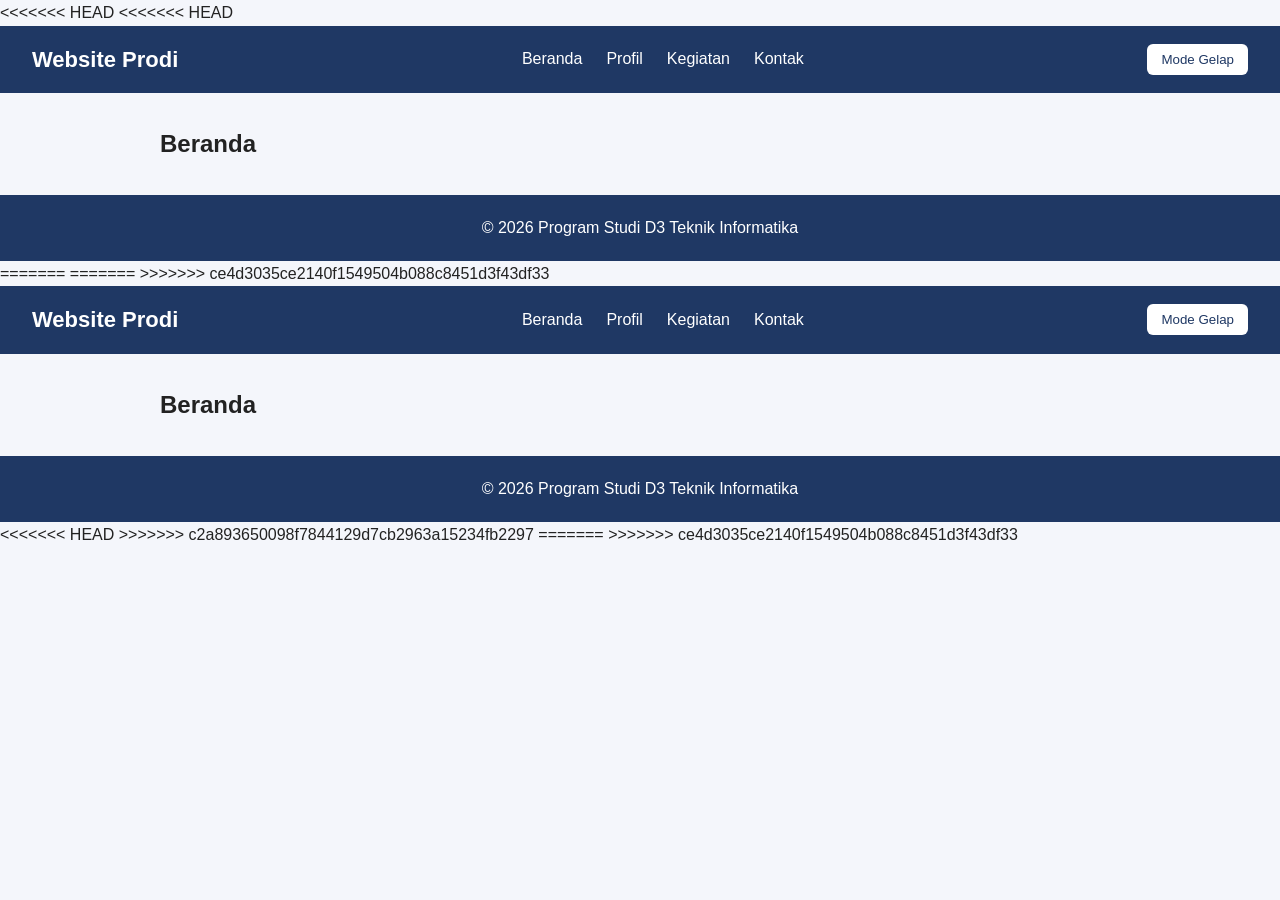
==== index.html @ 110826a3 "Menambahkan halaman profil dan kegiatan" ====
<<<<<<< HEAD
<<<<<<< HEAD
<!doctype html> 
<html lang="id"> 
<head> 
  <meta charset="UTF-8" /> 
  <meta name="viewport" content="width=device-width, initial-scale=1.0" /> 
  <title>Beranda | Website Prodi</title> 
  <link rel="stylesheet" href="css/style.css" /> 
</head> 
<body> 
  <!-- Navbar --> 
  <header class="navbar"> 
    <h1 class="logo">Website Prodi</h1> 
    <nav> 
      <ul class="menu"> 
        <li><a href="index.html">Beranda</a></li> 
        <li><a href="profil.html">Profil</a></li> 
        <li><a href="kegiatan.html">Kegiatan</a></li> 
        <li><a href="kontak.html">Kontak</a></li> 
      </ul> 
    </nav> 
    <button id="tombol-tema" type="button">Mode Gelap</button> 
  </header> 
  
  <!-- Konten utama --> 
  <main> 
    <h2>Beranda</h2> 
    <!-- Isi halaman dikerjakan oleh anggota yang bertugas --> 
  </main> 
  
  <!-- Footer --> 
  <footer> 
    <p>&copy; 2026 Program Studi D3 Teknik Informatika</p> 
  </footer> 
  
  <script src="js/script.js"></script> 
</body> 
=======
=======
>>>>>>> ce4d3035ce2140f1549504b088c8451d3f43df33
<!doctype html>
<html lang="id">
<head>
 <meta charset="UTF-8" />
 <meta name="viewport" content="width=device-width, initial-scale=1.0" />
 <title>Beranda | Website Prodi</title>
 <link rel="stylesheet" href="css/style.css" />
</head>
<body>
 <!-- Navbar -->
 <header class="navbar">
 <h1 class="logo">Website Prodi</h1>
 <nav>
 <ul class="menu">
 <li><a href="index.html">Beranda</a></li>
 <li><a href="profil.html">Profil</a></li>
 <li><a href="kegiatan.html">Kegiatan</a></li>
 <li><a href="kontak.html">Kontak</a></li>
 </ul>
 </nav>
 <button id="tombol-tema" type="button">Mode Gelap</button>
 </header>
 <!-- Konten utama -->
 <main>
 <h2>Beranda</h2>
 <!-- Isi halaman dikerjakan oleh anggota yang bertugas -->
 </main>
 <!-- Footer -->
 <footer>
 <p>&copy; 2026 Program Studi D3 Teknik Informatika</p>
 </footer>
 <script src="js/script.js"></script>
</body>
<<<<<<< HEAD
>>>>>>> c2a893650098f7844129d7cb2963a15234fb2297
=======
>>>>>>> ce4d3035ce2140f1549504b088c8451d3f43df33
</html>
---- css/style.css ----
* { margin: 0; padding: 0; box-sizing: border-box; }
body {
 font-family: Arial, sans-serif;
 color: #222;
 background-color: #f4f6fb;
 line-height: 1.6;
}
/* ===== BAGIAN UMUM (Ketua) ===== */
.navbar {
 display: flex;
 justify-content: space-between;
 align-items: center;
 flex-wrap: wrap;
 gap: 12px;
 padding: 16px 32px;
 background-color: #1f3864;
 color: white;
}
.logo { font-size: 22px; }
.menu { display: flex; gap: 24px; list-style: none; }
.menu a { color: white; text-decoration: none; }
.menu a:hover { text-decoration: underline; }
#tombol-tema {
 padding: 8px 14px;
 border: none;
 border-radius: 6px;
 background-color: white;
 color: #1f3864;
 cursor: pointer;
}
main { max-width: 1000px; margin: 0 auto; padding: 32px 20px; }
.grid-card {
 display: grid;
 grid-template-columns: repeat(auto-fit, minmax(240px, 1fr));
 gap: 20px;
}
.card {
 background-color: white;
 border: 1px solid #ccc;
 border-radius: 8px;
 padding: 20px;
}
.card img { width: 100%; border-radius: 6px; margin-bottom: 10px; }
footer {
 padding: 20px 32px;
 text-align: center;
 background-color: #1f3864;
 color: white;
}
/* Mode gelap (dipasang oleh JavaScript) */
body.gelap { background-color: #121826; color: #e8e8e8; }
body.gelap .card { background-color: #1c2538; border-color: #33415c; }
@media (max-width: 600px) {
 .navbar { flex-direction: column; }
 .menu { gap: 14px; }
}
/* ===== BAGIAN MAHASISWA 2 (Beranda) ===== */
/* ===== BAGIAN MAHASISWA 3 (Profil dan Kegiatan) ===== */
/* Bagian Profil & Kegiatan */
main h3 {
  margin-top: 16px;
  color: #1f3864;
}
main ul {
  margin-left: 20px;
  margin-bottom: 16px;
}
/* ===== BAGIAN MAHASISWA 4 (Kontak) ===== */
---- css/style.css ----
* { margin: 0; padding: 0; box-sizing: border-box; }
body {
 font-family: Arial, sans-serif;
 color: #222;
 background-color: #f4f6fb;
 line-height: 1.6;
}
/* ===== BAGIAN UMUM (Ketua) ===== */
.navbar {
 display: flex;
 justify-content: space-between;
 align-items: center;
 flex-wrap: wrap;
 gap: 12px;
 padding: 16px 32px;
 background-color: #1f3864;
 color: white;
}
.logo { font-size: 22px; }
.menu { display: flex; gap: 24px; list-style: none; }
.menu a { color: white; text-decoration: none; }
.menu a:hover { text-decoration: underline; }
#tombol-tema {
 padding: 8px 14px;
 border: none;
 border-radius: 6px;
 background-color: white;
 color: #1f3864;
 cursor: pointer;
}
main { max-width: 1000px; margin: 0 auto; padding: 32px 20px; }
.grid-card {
 display: grid;
 grid-template-columns: repeat(auto-fit, minmax(240px, 1fr));
 gap: 20px;
}
.card {
 background-color: white;
 border: 1px solid #ccc;
 border-radius: 8px;
 padding: 20px;
}
.card img { width: 100%; border-radius: 6px; margin-bottom: 10px; }
footer {
 padding: 20px 32px;
 text-align: center;
 background-color: #1f3864;
 color: white;
}
/* Mode gelap (dipasang oleh JavaScript) */
body.gelap { background-color: #121826; color: #e8e8e8; }
body.gelap .card { background-color: #1c2538; border-color: #33415c; }
@media (max-width: 600px) {
 .navbar { flex-direction: column; }
 .menu { gap: 14px; }
}
/* ===== BAGIAN MAHASISWA 2 (Beranda) ===== */
/* ===== BAGIAN MAHASISWA 3 (Profil dan Kegiatan) ===== */
/* Bagian Profil & Kegiatan */
main h3 {
  margin-top: 16px;
  color: #1f3864;
}
main ul {
  margin-left: 20px;
  margin-bottom: 16px;
}
/* ===== BAGIAN MAHASISWA 4 (Kontak) ===== */
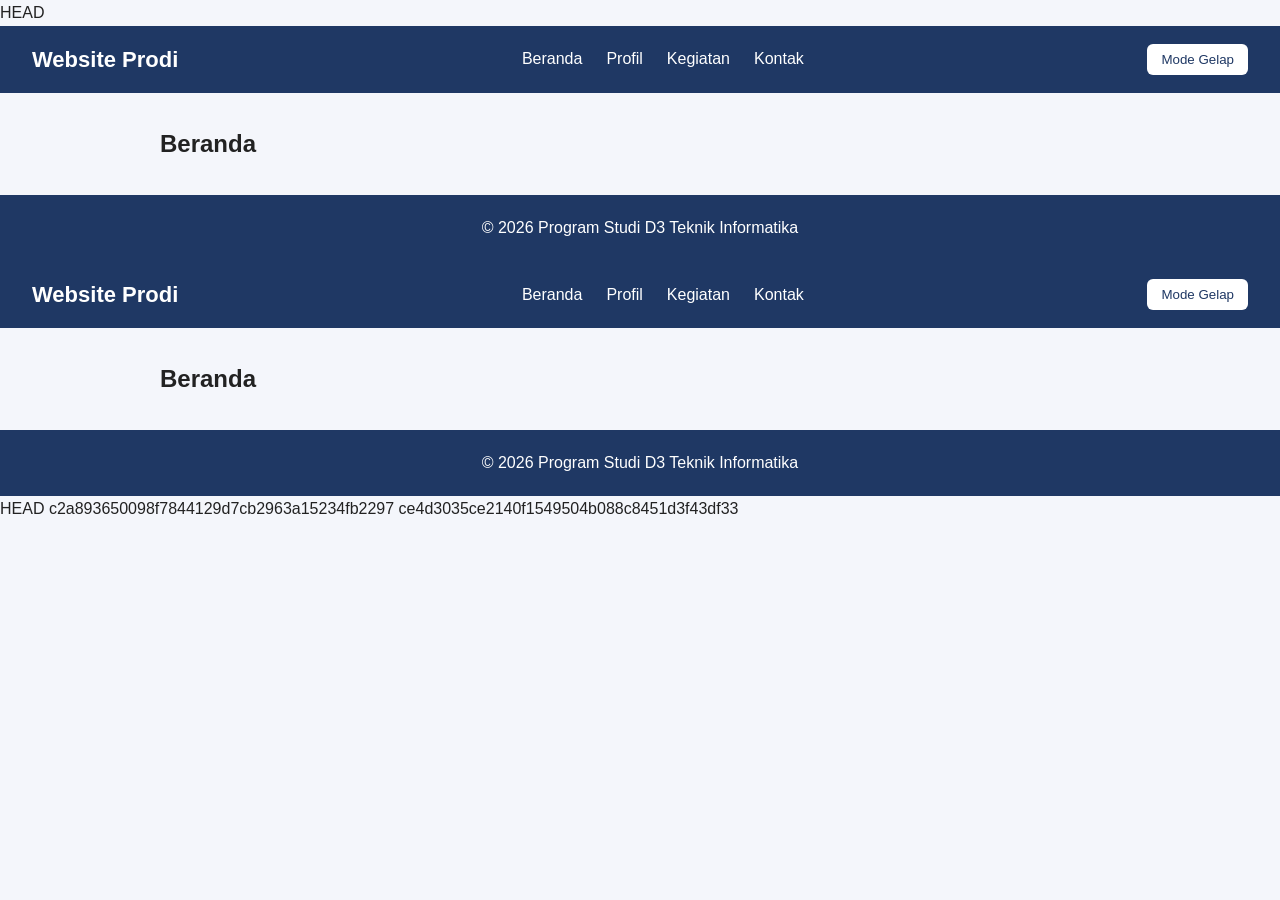
==== commit 58e9ddfd: "Menyelesaikan conflict index.html" ====
--- a/index.html
+++ b/index.html
@@ -1,5 +1,4 @@
-<<<<<<< HEAD
-<<<<<<< HEAD
+ HEAD
 <!doctype html> 
 <html lang="id"> 
 <head> 
@@ -36,9 +35,6 @@
   
   <script src="js/script.js"></script> 
 </body> 
-=======
-=======
->>>>>>> ce4d3035ce2140f1549504b088c8451d3f43df33
 <!doctype html>
 <html lang="id">
 <head>
@@ -72,8 +68,7 @@
  </footer>
  <script src="js/script.js"></script>
 </body>
-<<<<<<< HEAD
->>>>>>> c2a893650098f7844129d7cb2963a15234fb2297
-=======
->>>>>>> ce4d3035ce2140f1549504b088c8451d3f43df33
+HEAD
+c2a893650098f7844129d7cb2963a15234fb2297
+ce4d3035ce2140f1549504b088c8451d3f43df33
 </html>
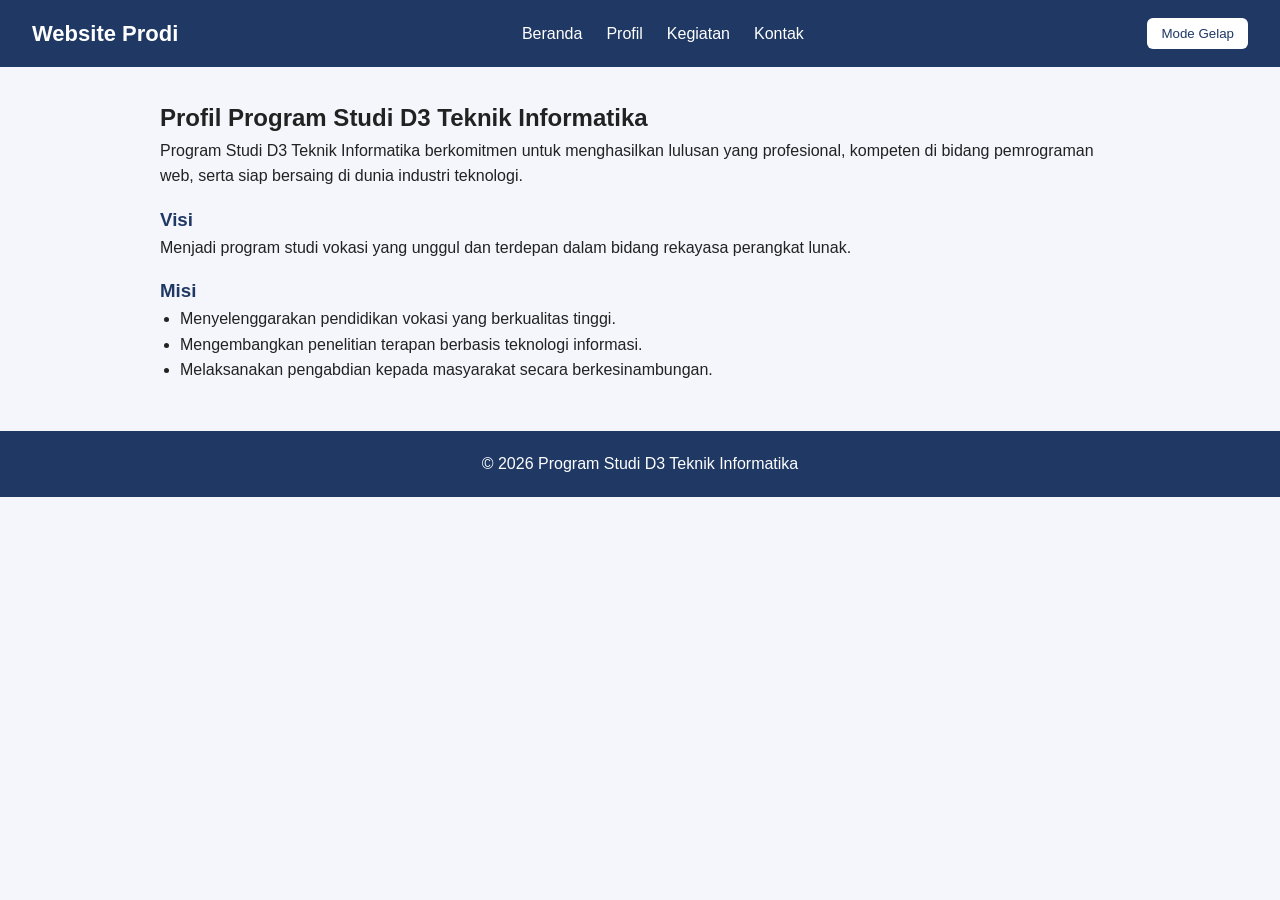
==== commit 188a7780: "Merapikan kembali file index.html" ====
--- a/index.html
+++ b/index.html
@@ -1,74 +1,46 @@
- HEAD
-<!doctype html> 
-<html lang="id"> 
-<head> 
-  <meta charset="UTF-8" /> 
-  <meta name="viewport" content="width=device-width, initial-scale=1.0" /> 
-  <title>Beranda | Website Prodi</title> 
-  <link rel="stylesheet" href="css/style.css" /> 
-</head> 
-<body> 
-  <!-- Navbar --> 
-  <header class="navbar"> 
-    <h1 class="logo">Website Prodi</h1> 
-    <nav> 
-      <ul class="menu"> 
-        <li><a href="index.html">Beranda</a></li> 
-        <li><a href="profil.html">Profil</a></li> 
-        <li><a href="kegiatan.html">Kegiatan</a></li> 
-        <li><a href="kontak.html">Kontak</a></li> 
-      </ul> 
-    </nav> 
-    <button id="tombol-tema" type="button">Mode Gelap</button> 
-  </header> 
-  
-  <!-- Konten utama --> 
-  <main> 
-    <h2>Beranda</h2> 
-    <!-- Isi halaman dikerjakan oleh anggota yang bertugas --> 
-  </main> 
-  
-  <!-- Footer --> 
-  <footer> 
-    <p>&copy; 2026 Program Studi D3 Teknik Informatika</p> 
-  </footer> 
-  
-  <script src="js/script.js"></script> 
-</body> 
 <!doctype html>
 <html lang="id">
 <head>
- <meta charset="UTF-8" />
- <meta name="viewport" content="width=device-width, initial-scale=1.0" />
- <title>Beranda | Website Prodi</title>
- <link rel="stylesheet" href="css/style.css" />
+  <meta charset="UTF-8" />
+  <meta name="viewport" content="width=device-width, initial-scale=1.0" />
+  <title>Profil | Website Prodi</title>
+  <link rel="stylesheet" href="css/style.css" />
 </head>
 <body>
- <!-- Navbar -->
- <header class="navbar">
- <h1 class="logo">Website Prodi</h1>
- <nav>
- <ul class="menu">
- <li><a href="index.html">Beranda</a></li>
- <li><a href="profil.html">Profil</a></li>
- <li><a href="kegiatan.html">Kegiatan</a></li>
- <li><a href="kontak.html">Kontak</a></li>
- </ul>
- </nav>
- <button id="tombol-tema" type="button">Mode Gelap</button>
- </header>
- <!-- Konten utama -->
- <main>
- <h2>Beranda</h2>
- <!-- Isi halaman dikerjakan oleh anggota yang bertugas -->
- </main>
- <!-- Footer -->
- <footer>
- <p>&copy; 2026 Program Studi D3 Teknik Informatika</p>
- </footer>
- <script src="js/script.js"></script>
+  <!-- Navbar -->
+  <header class="navbar">
+    <h1 class="logo">Website Prodi</h1>
+    <nav>
+      <ul class="menu">
+        <li><a href="index.html">Beranda</a></li>
+        <li><a href="profil.html">Profil</a></li>
+        <li><a href="kegiatan.html">Kegiatan</a></li>
+        <li><a href="kontak.html">Kontak</a></li>
+      </ul>
+    </nav>
+    <button id="tombol-tema" type="button">Mode Gelap</button>
+  </header>
+
+  <!-- Konten Utama Profil -->
+  <main>
+    <h2>Profil Program Studi D3 Teknik Informatika</h2>
+    <p>Program Studi D3 Teknik Informatika berkomitmen untuk menghasilkan lulusan yang profesional, kompeten di bidang pemrograman web, serta siap bersaing di dunia industri teknologi.</p>
+    
+    <h3>Visi</h3>
+    <p>Menjadi program studi vokasi yang unggul dan terdepan dalam bidang rekayasa perangkat lunak.</p>
+    
+    <h3>Misi</h3>
+    <ul>
+      <li>Menyelenggarakan pendidikan vokasi yang berkualitas tinggi.</li>
+      <li>Mengembangkan penelitian terapan berbasis teknologi informasi.</li>
+      <li>Melaksanakan pengabdian kepada masyarakat secara berkesinambungan.</li>
+    </ul>
+  </main>
+
+  <!-- Footer -->
+  <footer>
+    <p>&copy; 2026 Program Studi D3 Teknik Informatika</p>
+  </footer>
+  <script src="js/script.js"></script>
 </body>
-HEAD
-c2a893650098f7844129d7cb2963a15234fb2297
-ce4d3035ce2140f1549504b088c8451d3f43df33
 </html>
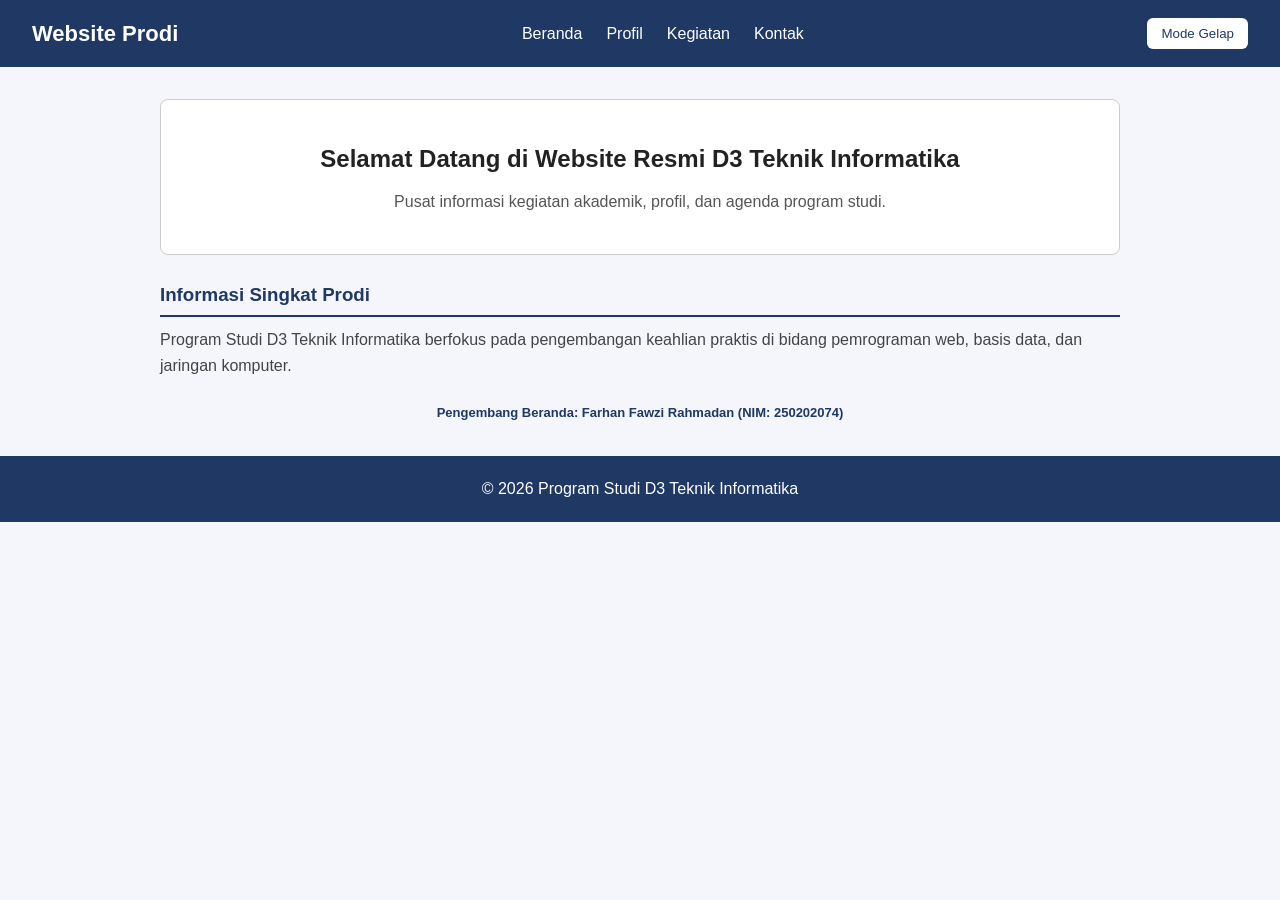
==== commit cc276296: "Merge branch 'main' into Farhan-fitur-beranda" ====
--- a/index.html
+++ b/index.html
@@ -7,40 +7,46 @@
   <link rel="stylesheet" href="css/style.css" />
 </head>
 <body>
-  <!-- Navbar -->
-  <header class="navbar">
-    <h1 class="logo">Website Prodi</h1>
-    <nav>
-      <ul class="menu">
-        <li><a href="index.html">Beranda</a></li>
-        <li><a href="profil.html">Profil</a></li>
-        <li><a href="kegiatan.html">Kegiatan</a></li>
-        <li><a href="kontak.html">Kontak</a></li>
-      </ul>
-    </nav>
-    <button id="tombol-tema" type="button">Mode Gelap</button>
-  </header>
+ <!-- Navbar -->
+ <header class="navbar">
+ <h1 class="logo">Website Prodi</h1>
+ <nav>
+ <ul class="menu">
+ <li><a href="index.html">Beranda</a></li>
+ <li><a href="profil.html">Profil</a></li>
+ <li><a href="kegiatan.html">Kegiatan</a></li>
+ <li><a href="kontak.html">Kontak</a></li>
+ </ul>
+ </nav>
+ <button id="tombol-tema" type="button">Mode Gelap</button>
+ </header>
+ <!-- Konten utama -->
+ <main>
+ <!-- Hero / Banner Section -->
+        <section class="hero-banner" style="text-align: center; padding: 40px 20px; background-color: #ffffff; border-radius: 8px; margin-bottom: 25px; border: 1px solid #ccc;">
+            <h2>Selamat Datang di Website Resmi D3 Teknik Informatika</h2>
+            <p style="margin-top: 10px; color: #555;">Pusat informasi kegiatan akademik, profil, dan agenda program studi.</p>
+        </section>
 
-  <!-- Konten Utama Profil -->
-  <main>
-    <h2>Profil Program Studi D3 Teknik Informatika</h2>
-    <p>Program Studi D3 Teknik Informatika berkomitmen untuk menghasilkan lulusan yang profesional, kompeten di bidang pemrograman web, serta siap bersaing di dunia industri teknologi.</p>
-    
-    <h3>Visi</h3>
-    <p>Menjadi program studi vokasi yang unggul dan terdepan dalam bidang rekayasa perangkat lunak.</p>
-    
-    <h3>Misi</h3>
-    <ul>
-      <li>Menyelenggarakan pendidikan vokasi yang berkualitas tinggi.</li>
-      <li>Mengembangkan penelitian terapan berbasis teknologi informasi.</li>
-      <li>Melaksanakan pengabdian kepada masyarakat secara berkesinambungan.</li>
-    </ul>
-  </main>
+        <!-- Informasi Singkat Section -->
+        <section style="margin-bottom: 25px;">
+            <h3 style="margin-bottom: 10px; border-bottom: 2px solid #1f3864; padding-bottom: 5px;">Informasi Singkat Prodi</h3>
+            <p style="color: #444; line-height: 1.6;">
+                Program Studi D3 Teknik Informatika berfokus pada pengembangan keahlian praktis di bidang pemrograman web, basis data, dan jaringan komputer.
+            </p>
+        </section>
 
-  <!-- Footer -->
-  <footer>
-    <p>&copy; 2026 Program Studi D3 Teknik Informatika</p>
-  </footer>
-  <script src="js/script.js"></script>
+        <!-- Identitas Pengembang -->
+        <section style="text-align: center;">
+            <p style="font-size: 13px; color: #1f3864; font-weight: bold;">
+                Pengembang Beranda: Farhan Fawzi Rahmadan (NIM: 250202074)
+            </p>
+        </section>
+ </main>
+ <!-- Footer -->
+ <footer>
+ <p>&copy; 2026 Program Studi D3 Teknik Informatika</p>
+ </footer>
+ <script src="js/script.js"></script>
 </body>
 </html>
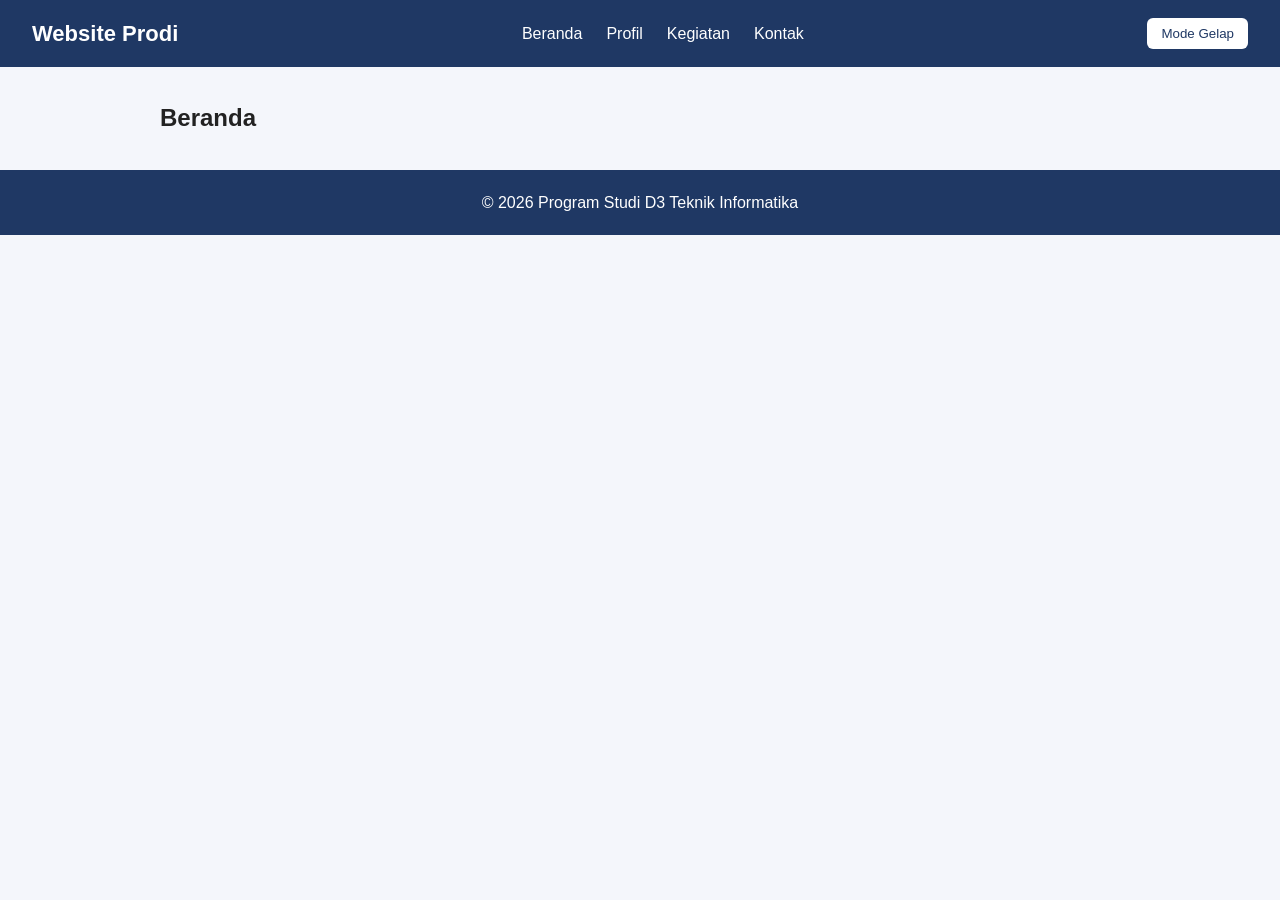
==== commit b3dc485a: "Memperbaiki index.html dan merapikan halaman profil serta kegiatan" ====
--- a/index.html
+++ b/index.html
@@ -1,52 +1,37 @@
-<!doctype html>
-<html lang="id">
-<head>
-  <meta charset="UTF-8" />
-  <meta name="viewport" content="width=device-width, initial-scale=1.0" />
-  <title>Profil | Website Prodi</title>
-  <link rel="stylesheet" href="css/style.css" />
-</head>
-<body>
- <!-- Navbar -->
- <header class="navbar">
- <h1 class="logo">Website Prodi</h1>
- <nav>
- <ul class="menu">
- <li><a href="index.html">Beranda</a></li>
- <li><a href="profil.html">Profil</a></li>
- <li><a href="kegiatan.html">Kegiatan</a></li>
- <li><a href="kontak.html">Kontak</a></li>
- </ul>
- </nav>
- <button id="tombol-tema" type="button">Mode Gelap</button>
- </header>
- <!-- Konten utama -->
- <main>
- <!-- Hero / Banner Section -->
-        <section class="hero-banner" style="text-align: center; padding: 40px 20px; background-color: #ffffff; border-radius: 8px; margin-bottom: 25px; border: 1px solid #ccc;">
-            <h2>Selamat Datang di Website Resmi D3 Teknik Informatika</h2>
-            <p style="margin-top: 10px; color: #555;">Pusat informasi kegiatan akademik, profil, dan agenda program studi.</p>
-        </section>
-
-        <!-- Informasi Singkat Section -->
-        <section style="margin-bottom: 25px;">
-            <h3 style="margin-bottom: 10px; border-bottom: 2px solid #1f3864; padding-bottom: 5px;">Informasi Singkat Prodi</h3>
-            <p style="color: #444; line-height: 1.6;">
-                Program Studi D3 Teknik Informatika berfokus pada pengembangan keahlian praktis di bidang pemrograman web, basis data, dan jaringan komputer.
-            </p>
-        </section>
-
-        <!-- Identitas Pengembang -->
-        <section style="text-align: center;">
-            <p style="font-size: 13px; color: #1f3864; font-weight: bold;">
-                Pengembang Beranda: Farhan Fawzi Rahmadan (NIM: 250202074)
-            </p>
-        </section>
- </main>
- <!-- Footer -->
- <footer>
- <p>&copy; 2026 Program Studi D3 Teknik Informatika</p>
- </footer>
- <script src="js/script.js"></script>
-</body>
+<!doctype html> 
+<html lang="id"> 
+<head> 
+  <meta charset="UTF-8" /> 
+  <meta name="viewport" content="width=device-width, initial-scale=1.0" /> 
+  <title>Beranda | Website Prodi</title> 
+  <link rel="stylesheet" href="css/style.css" /> 
+</head> 
+<body> 
+  <!-- Navbar --> 
+  <header class="navbar"> 
+    <h1 class="logo">Website Prodi</h1> 
+    <nav> 
+      <ul class="menu"> 
+        <li><a href="index.html">Beranda</a></li> 
+        <li><a href="profil.html">Profil</a></li> 
+        <li><a href="kegiatan.html">Kegiatan</a></li> 
+        <li><a href="kontak.html">Kontak</a></li> 
+      </ul> 
+    </nav> 
+    <button id="tombol-tema" type="button">Mode Gelap</button> 
+  </header> 
+  
+  <!-- Konten utama --> 
+  <main> 
+    <h2>Beranda</h2> 
+    <!-- Isi halaman dikerjakan oleh anggota yang bertugas --> 
+  </main> 
+  
+  <!-- Footer --> 
+  <footer> 
+    <p>&copy; 2026 Program Studi D3 Teknik Informatika</p> 
+  </footer> 
+  
+  <script src="js/script.js"></script> 
+</body> 
 </html>
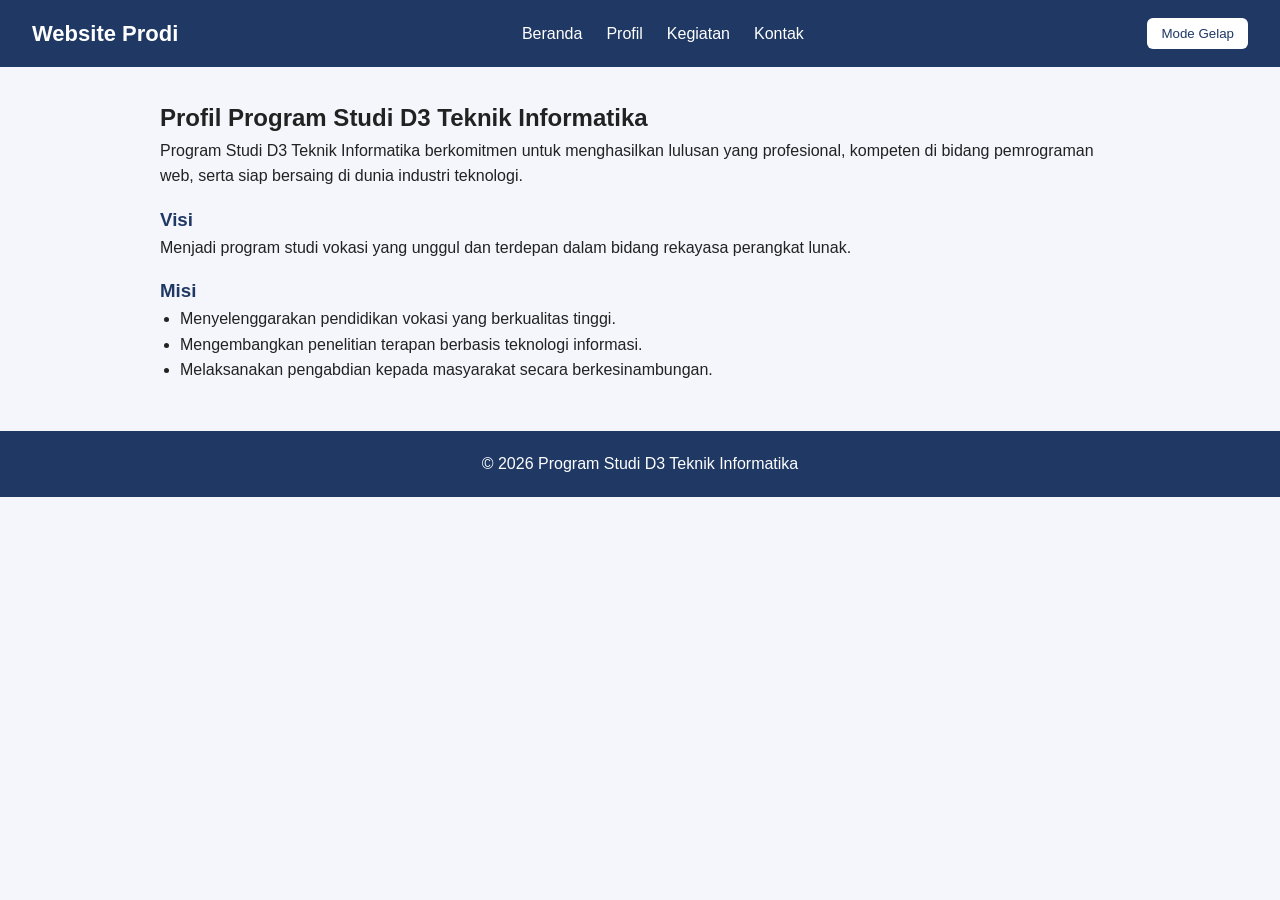
==== commit a766de4f: "Mengembalikan index.html ke versi main dan hanya menyisakan profil.html & kegiatan.html" ====
--- a/index.html
+++ b/index.html
@@ -1,37 +1,46 @@
-<!doctype html> 
-<html lang="id"> 
-<head> 
-  <meta charset="UTF-8" /> 
-  <meta name="viewport" content="width=device-width, initial-scale=1.0" /> 
-  <title>Beranda | Website Prodi</title> 
-  <link rel="stylesheet" href="css/style.css" /> 
-</head> 
-<body> 
-  <!-- Navbar --> 
-  <header class="navbar"> 
-    <h1 class="logo">Website Prodi</h1> 
-    <nav> 
-      <ul class="menu"> 
-        <li><a href="index.html">Beranda</a></li> 
-        <li><a href="profil.html">Profil</a></li> 
-        <li><a href="kegiatan.html">Kegiatan</a></li> 
-        <li><a href="kontak.html">Kontak</a></li> 
-      </ul> 
-    </nav> 
-    <button id="tombol-tema" type="button">Mode Gelap</button> 
-  </header> 
-  
-  <!-- Konten utama --> 
-  <main> 
-    <h2>Beranda</h2> 
-    <!-- Isi halaman dikerjakan oleh anggota yang bertugas --> 
-  </main> 
-  
-  <!-- Footer --> 
-  <footer> 
-    <p>&copy; 2026 Program Studi D3 Teknik Informatika</p> 
-  </footer> 
-  
-  <script src="js/script.js"></script> 
-</body> 
+<!doctype html>
+<html lang="id">
+<head>
+  <meta charset="UTF-8" />
+  <meta name="viewport" content="width=device-width, initial-scale=1.0" />
+  <title>Profil | Website Prodi</title>
+  <link rel="stylesheet" href="css/style.css" />
+</head>
+<body>
+  <!-- Navbar -->
+  <header class="navbar">
+    <h1 class="logo">Website Prodi</h1>
+    <nav>
+      <ul class="menu">
+        <li><a href="index.html">Beranda</a></li>
+        <li><a href="profil.html">Profil</a></li>
+        <li><a href="kegiatan.html">Kegiatan</a></li>
+        <li><a href="kontak.html">Kontak</a></li>
+      </ul>
+    </nav>
+    <button id="tombol-tema" type="button">Mode Gelap</button>
+  </header>
+
+  <!-- Konten Utama Profil -->
+  <main>
+    <h2>Profil Program Studi D3 Teknik Informatika</h2>
+    <p>Program Studi D3 Teknik Informatika berkomitmen untuk menghasilkan lulusan yang profesional, kompeten di bidang pemrograman web, serta siap bersaing di dunia industri teknologi.</p>
+    
+    <h3>Visi</h3>
+    <p>Menjadi program studi vokasi yang unggul dan terdepan dalam bidang rekayasa perangkat lunak.</p>
+    
+    <h3>Misi</h3>
+    <ul>
+      <li>Menyelenggarakan pendidikan vokasi yang berkualitas tinggi.</li>
+      <li>Mengembangkan penelitian terapan berbasis teknologi informasi.</li>
+      <li>Melaksanakan pengabdian kepada masyarakat secara berkesinambungan.</li>
+    </ul>
+  </main>
+
+  <!-- Footer -->
+  <footer>
+    <p>&copy; 2026 Program Studi D3 Teknik Informatika</p>
+  </footer>
+  <script src="js/script.js"></script>
+</body>
 </html>
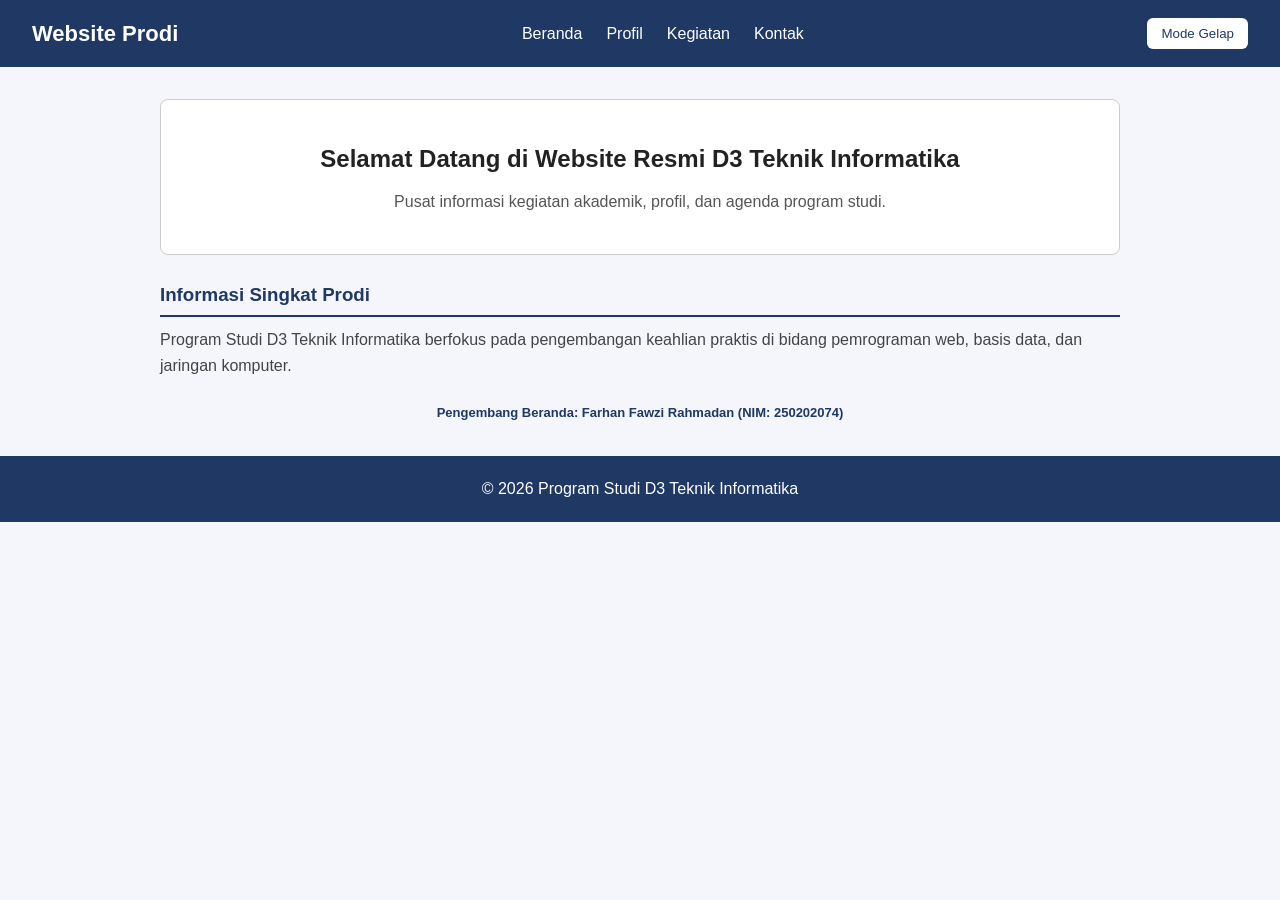
==== commit 22cc901c: "Merge branch 'main' into fitur-profil-kegiatan-bersih" ====
--- a/index.html
+++ b/index.html
@@ -7,40 +7,46 @@
   <link rel="stylesheet" href="css/style.css" />
 </head>
 <body>
-  <!-- Navbar -->
-  <header class="navbar">
-    <h1 class="logo">Website Prodi</h1>
-    <nav>
-      <ul class="menu">
-        <li><a href="index.html">Beranda</a></li>
-        <li><a href="profil.html">Profil</a></li>
-        <li><a href="kegiatan.html">Kegiatan</a></li>
-        <li><a href="kontak.html">Kontak</a></li>
-      </ul>
-    </nav>
-    <button id="tombol-tema" type="button">Mode Gelap</button>
-  </header>
+ <!-- Navbar -->
+ <header class="navbar">
+ <h1 class="logo">Website Prodi</h1>
+ <nav>
+ <ul class="menu">
+ <li><a href="index.html">Beranda</a></li>
+ <li><a href="profil.html">Profil</a></li>
+ <li><a href="kegiatan.html">Kegiatan</a></li>
+ <li><a href="kontak.html">Kontak</a></li>
+ </ul>
+ </nav>
+ <button id="tombol-tema" type="button">Mode Gelap</button>
+ </header>
+ <!-- Konten utama -->
+ <main>
+ <!-- Hero / Banner Section -->
+        <section class="hero-banner" style="text-align: center; padding: 40px 20px; background-color: #ffffff; border-radius: 8px; margin-bottom: 25px; border: 1px solid #ccc;">
+            <h2>Selamat Datang di Website Resmi D3 Teknik Informatika</h2>
+            <p style="margin-top: 10px; color: #555;">Pusat informasi kegiatan akademik, profil, dan agenda program studi.</p>
+        </section>
 
-  <!-- Konten Utama Profil -->
-  <main>
-    <h2>Profil Program Studi D3 Teknik Informatika</h2>
-    <p>Program Studi D3 Teknik Informatika berkomitmen untuk menghasilkan lulusan yang profesional, kompeten di bidang pemrograman web, serta siap bersaing di dunia industri teknologi.</p>
-    
-    <h3>Visi</h3>
-    <p>Menjadi program studi vokasi yang unggul dan terdepan dalam bidang rekayasa perangkat lunak.</p>
-    
-    <h3>Misi</h3>
-    <ul>
-      <li>Menyelenggarakan pendidikan vokasi yang berkualitas tinggi.</li>
-      <li>Mengembangkan penelitian terapan berbasis teknologi informasi.</li>
-      <li>Melaksanakan pengabdian kepada masyarakat secara berkesinambungan.</li>
-    </ul>
-  </main>
+        <!-- Informasi Singkat Section -->
+        <section style="margin-bottom: 25px;">
+            <h3 style="margin-bottom: 10px; border-bottom: 2px solid #1f3864; padding-bottom: 5px;">Informasi Singkat Prodi</h3>
+            <p style="color: #444; line-height: 1.6;">
+                Program Studi D3 Teknik Informatika berfokus pada pengembangan keahlian praktis di bidang pemrograman web, basis data, dan jaringan komputer.
+            </p>
+        </section>
 
-  <!-- Footer -->
-  <footer>
-    <p>&copy; 2026 Program Studi D3 Teknik Informatika</p>
-  </footer>
-  <script src="js/script.js"></script>
+        <!-- Identitas Pengembang -->
+        <section style="text-align: center;">
+            <p style="font-size: 13px; color: #1f3864; font-weight: bold;">
+                Pengembang Beranda: Farhan Fawzi Rahmadan (NIM: 250202074)
+            </p>
+        </section>
+ </main>
+ <!-- Footer -->
+ <footer>
+ <p>&copy; 2026 Program Studi D3 Teknik Informatika</p>
+ </footer>
+ <script src="js/script.js"></script>
 </body>
 </html>
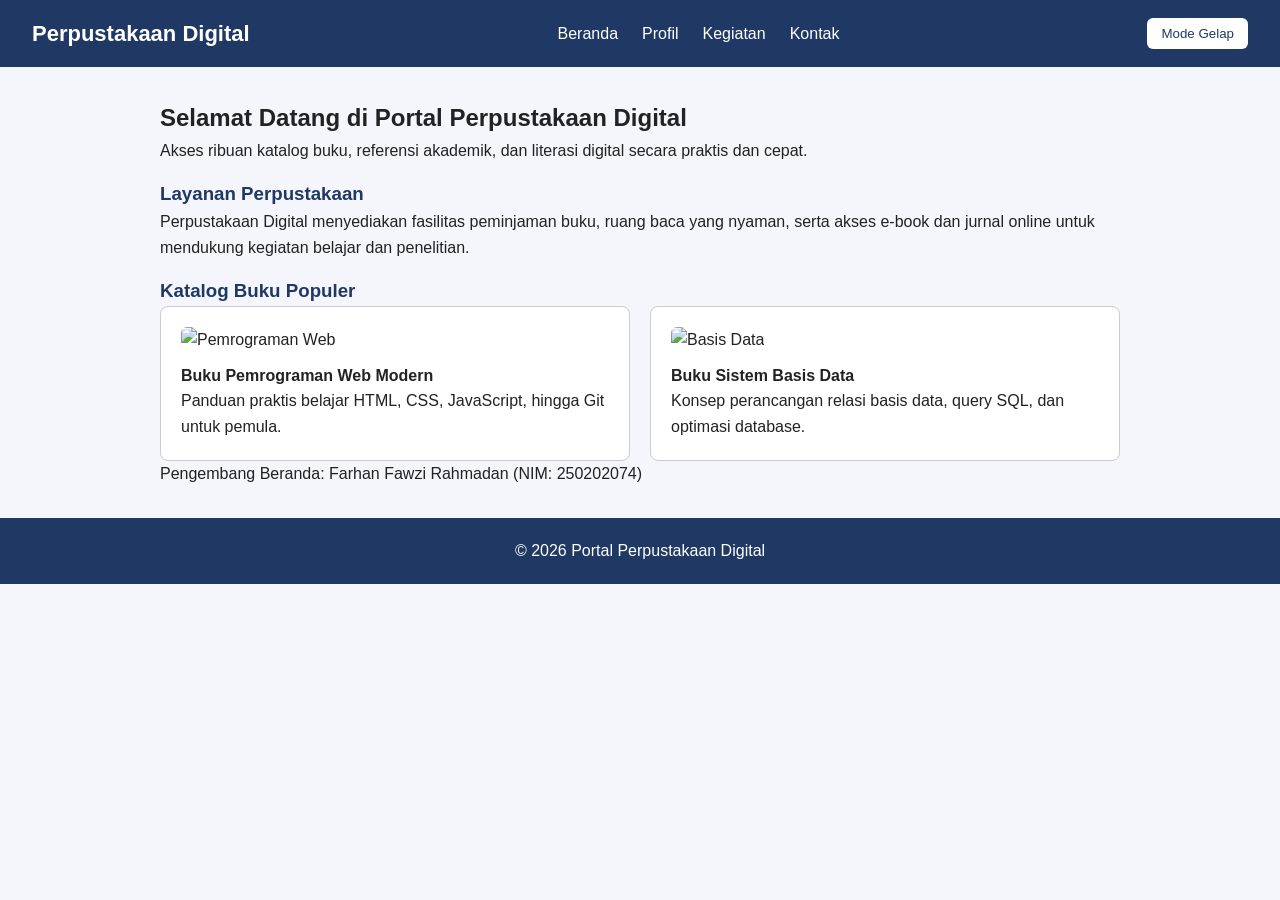
==== commit 0c668392: "Update struktur HTML beranda perpustakaan digital" ====
--- a/index.html
+++ b/index.html
@@ -1,52 +1,62 @@
 <!doctype html>
 <html lang="id">
 <head>
-  <meta charset="UTF-8" />
-  <meta name="viewport" content="width=device-width, initial-scale=1.0" />
-  <title>Profil | Website Prodi</title>
-  <link rel="stylesheet" href="css/style.css" />
+    <meta charset="UTF-8" />
+    <meta name="viewport" content="width=device-width, initial-scale=1.0" />
+    <title>Beranda | Perpustakaan Digital</title>
+    <link rel="stylesheet" href="css/style.css" />
 </head>
 <body>
- <!-- Navbar -->
- <header class="navbar">
- <h1 class="logo">Website Prodi</h1>
- <nav>
- <ul class="menu">
- <li><a href="index.html">Beranda</a></li>
- <li><a href="profil.html">Profil</a></li>
- <li><a href="kegiatan.html">Kegiatan</a></li>
- <li><a href="kontak.html">Kontak</a></li>
- </ul>
- </nav>
- <button id="tombol-tema" type="button">Mode Gelap</button>
- </header>
- <!-- Konten utama -->
- <main>
- <!-- Hero / Banner Section -->
-        <section class="hero-banner" style="text-align: center; padding: 40px 20px; background-color: #ffffff; border-radius: 8px; margin-bottom: 25px; border: 1px solid #ccc;">
-            <h2>Selamat Datang di Website Resmi D3 Teknik Informatika</h2>
-            <p style="margin-top: 10px; color: #555;">Pusat informasi kegiatan akademik, profil, dan agenda program studi.</p>
+    <header class="navbar">
+        <h1 class="logo">Perpustakaan Digital</h1>
+        <nav>
+            <ul class="menu">
+                <li><a href="index.html">Beranda</a></li>
+                <li><a href="profil.html">Profil</a></li>
+                <li><a href="kegiatan.html">Kegiatan</a></li>
+                <li><a href="kontak.html">Kontak</a></li>
+            </ul>
+        </nav>
+        <button id="tombol-tema" type="button">Mode Gelap</button>
+    </header>
+
+    <main>
+        <section class="hero-banner">
+            <h2>Selamat Datang di Portal Perpustakaan Digital</h2>
+            <p>Akses ribuan katalog buku, referensi akademik, dan literasi digital secara praktis dan cepat.</p>
         </section>
 
-        <!-- Informasi Singkat Section -->
-        <section style="margin-bottom: 25px;">
-            <h3 style="margin-bottom: 10px; border-bottom: 2px solid #1f3864; padding-bottom: 5px;">Informasi Singkat Prodi</h3>
-            <p style="color: #444; line-height: 1.6;">
-                Program Studi D3 Teknik Informatika berfokus pada pengembangan keahlian praktis di bidang pemrograman web, basis data, dan jaringan komputer.
+        <section>
+            <h3 class="section-title">Layanan Perpustakaan</h3>
+            <p class="info-text">
+                Perpustakaan Digital menyediakan fasilitas peminjaman buku, ruang baca yang nyaman, serta akses e-book dan jurnal online untuk mendukung kegiatan belajar dan penelitian.
             </p>
         </section>
 
-        <!-- Identitas Pengembang -->
-        <section style="text-align: center;">
-            <p style="font-size: 13px; color: #1f3864; font-weight: bold;">
-                Pengembang Beranda: Farhan Fawzi Rahmadan (NIM: 250202074)
-            </p>
+        <section>
+            <h3 class="section-title">Katalog Buku Populer</h3>
+            <div class="grid-card">
+                <div class="card">
+                    <img src="images/placeholder.jpg" alt="Pemrograman Web" class="card-img">
+                    <h4>Buku Pemrograman Web Modern</h4>
+                    <p class="card-desc">Panduan praktis belajar HTML, CSS, JavaScript, hingga Git untuk pemula.</p>
+                </div>
+                <div class="card">
+                    <img src="images/placeholder.jpg" alt="Basis Data" class="card-img">
+                    <h4>Buku Sistem Basis Data</h4>
+                    <p class="card-desc">Konsep perancangan relasi basis data, query SQL, dan optimasi database.</p>
+                </div>
+            </div>
         </section>
- </main>
- <!-- Footer -->
- <footer>
- <p>&copy; 2026 Program Studi D3 Teknik Informatika</p>
- </footer>
- <script src="js/script.js"></script>
+
+        <section class="dev-identity">
+            <p>Pengembang Beranda: Farhan Fawzi Rahmadan (NIM: 250202074)</p>
+        </section>
+    </main>
+
+    <footer>
+        <p>&copy; 2026 Portal Perpustakaan Digital</p>
+    </footer>
+    <script src="js/script.js"></script>
 </body>
 </html>
